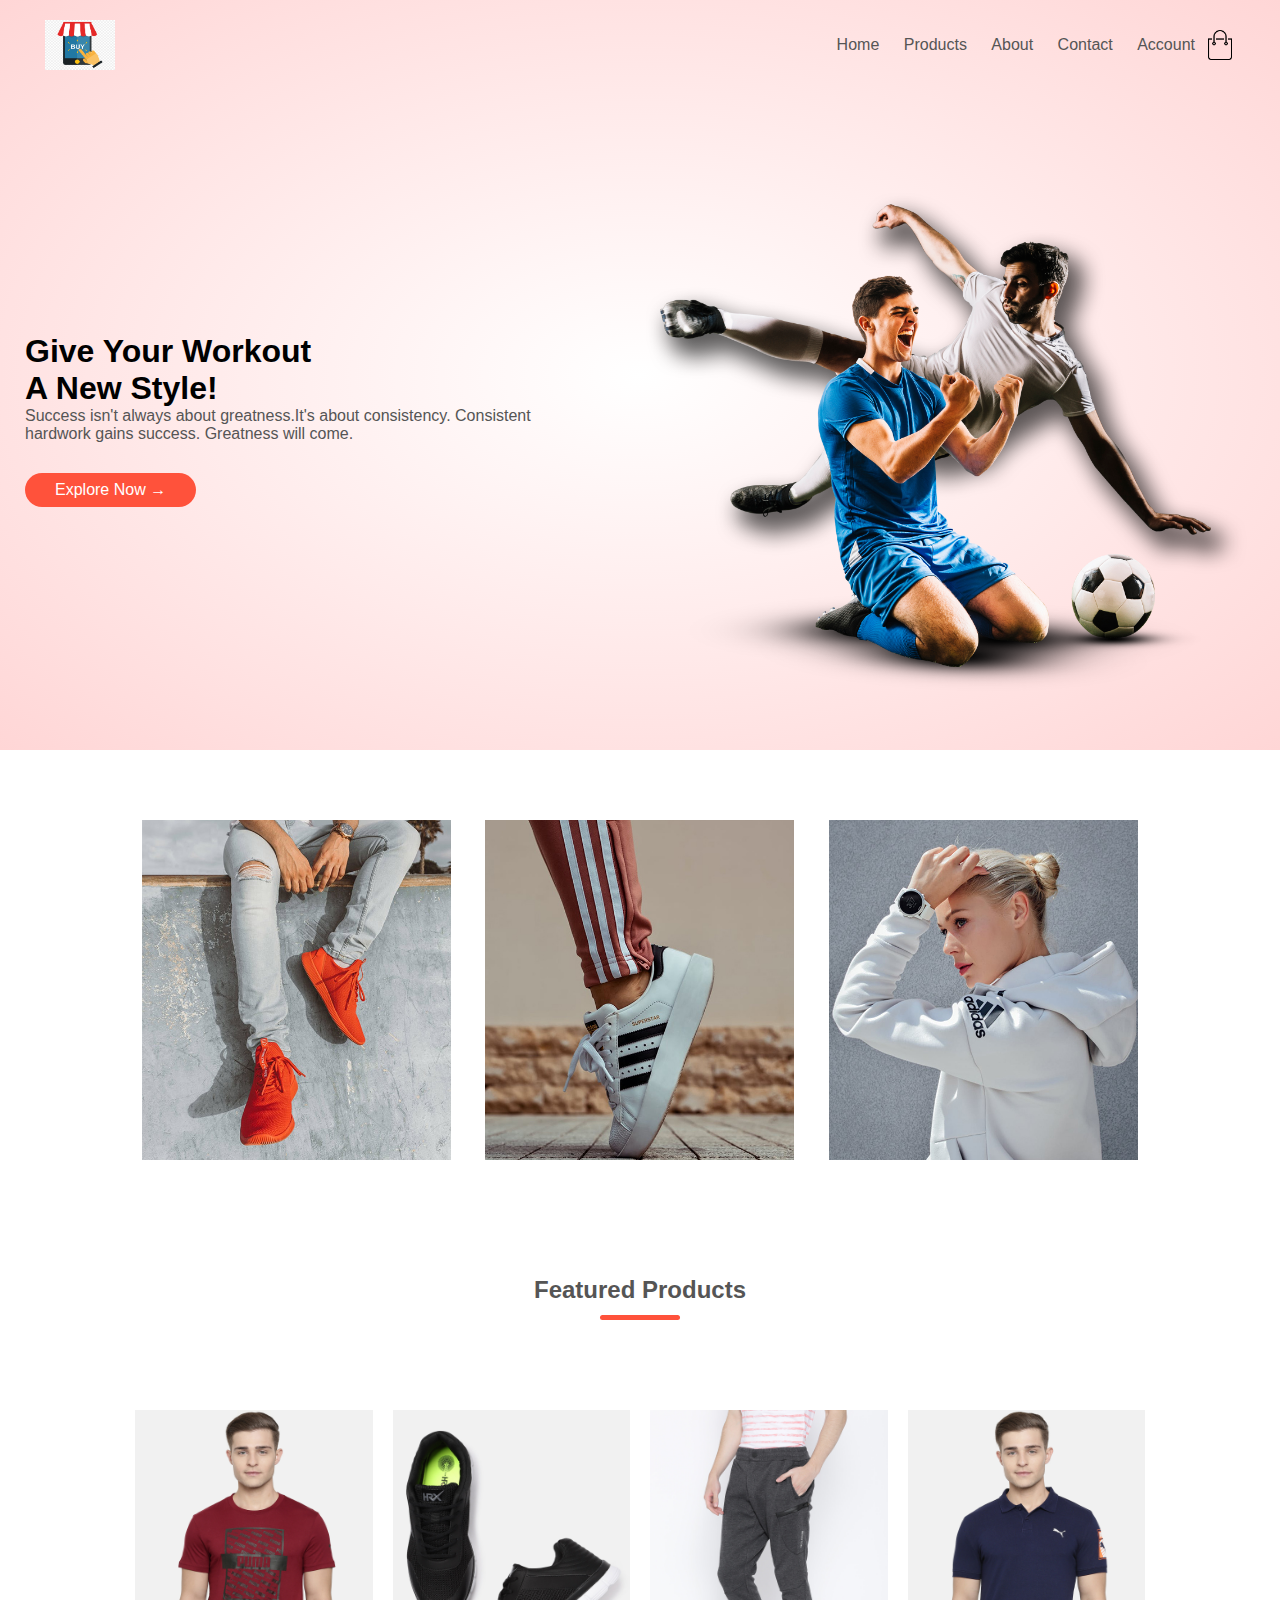
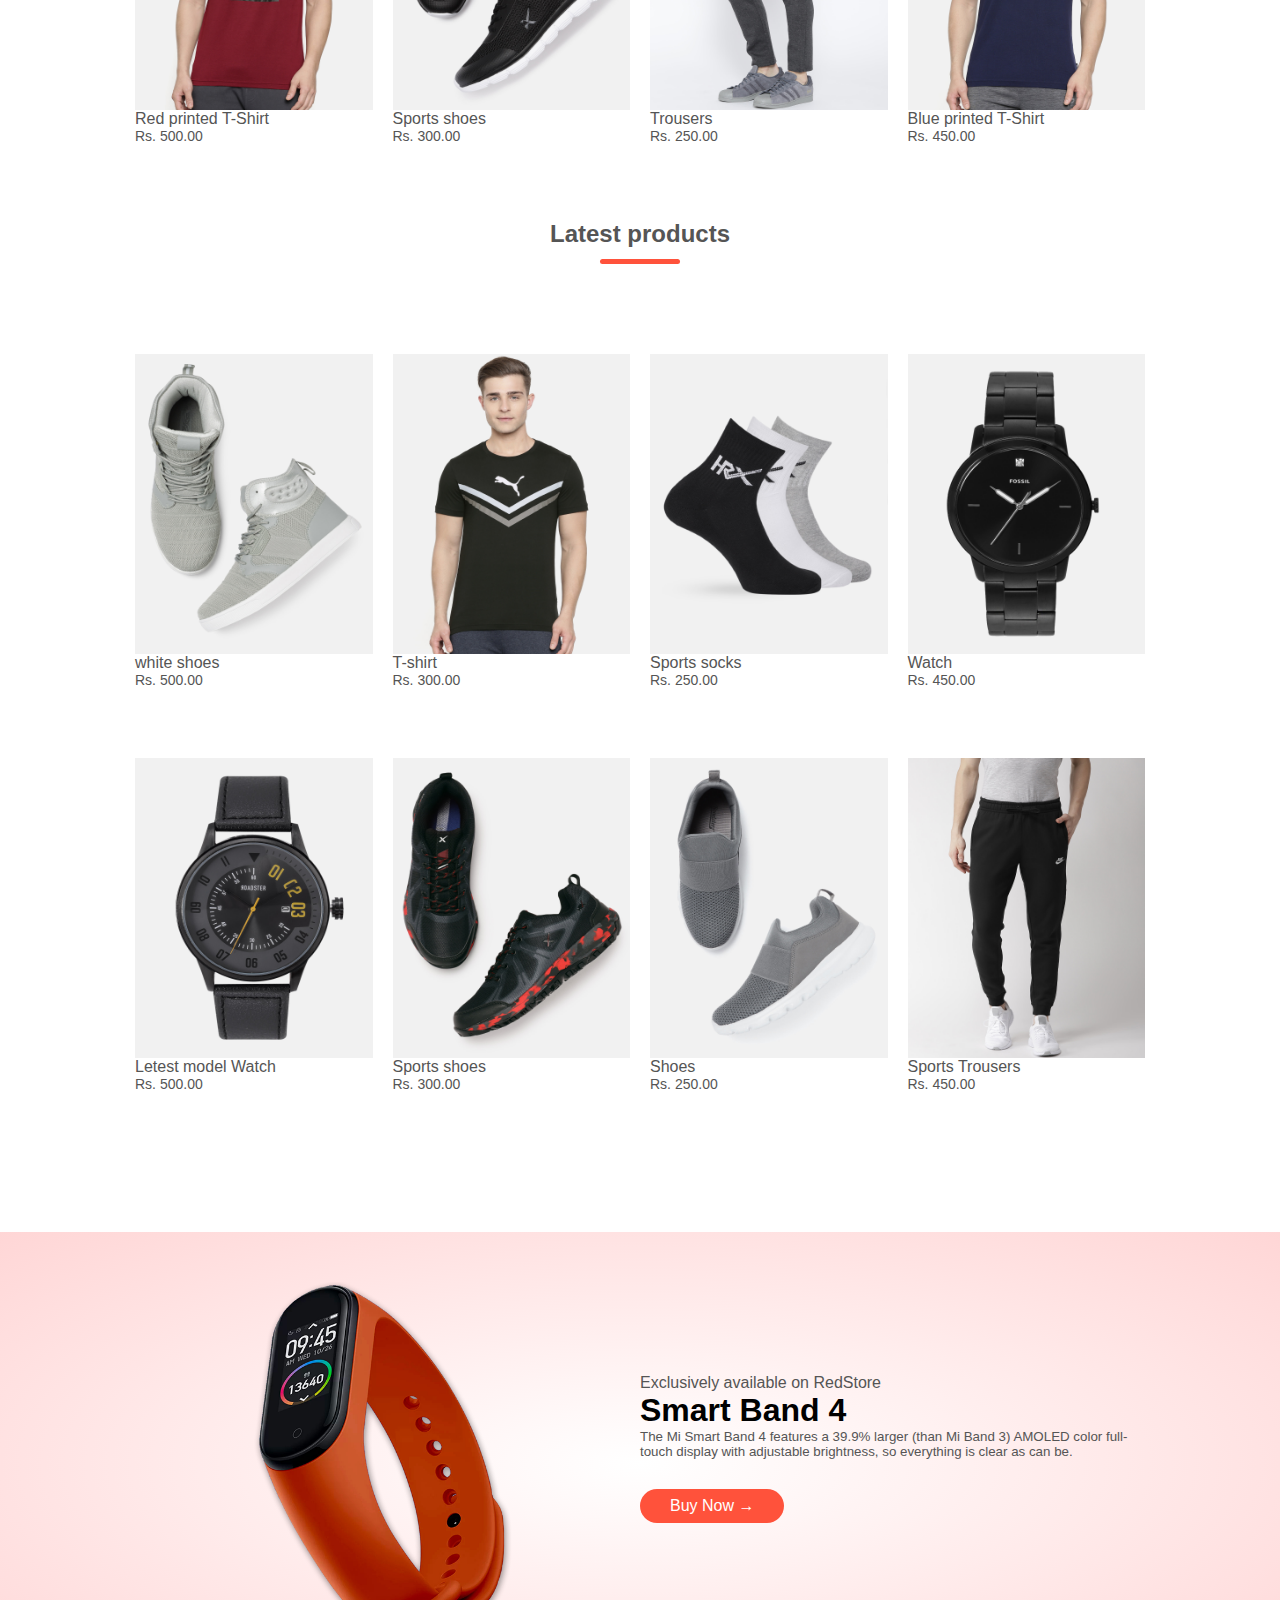
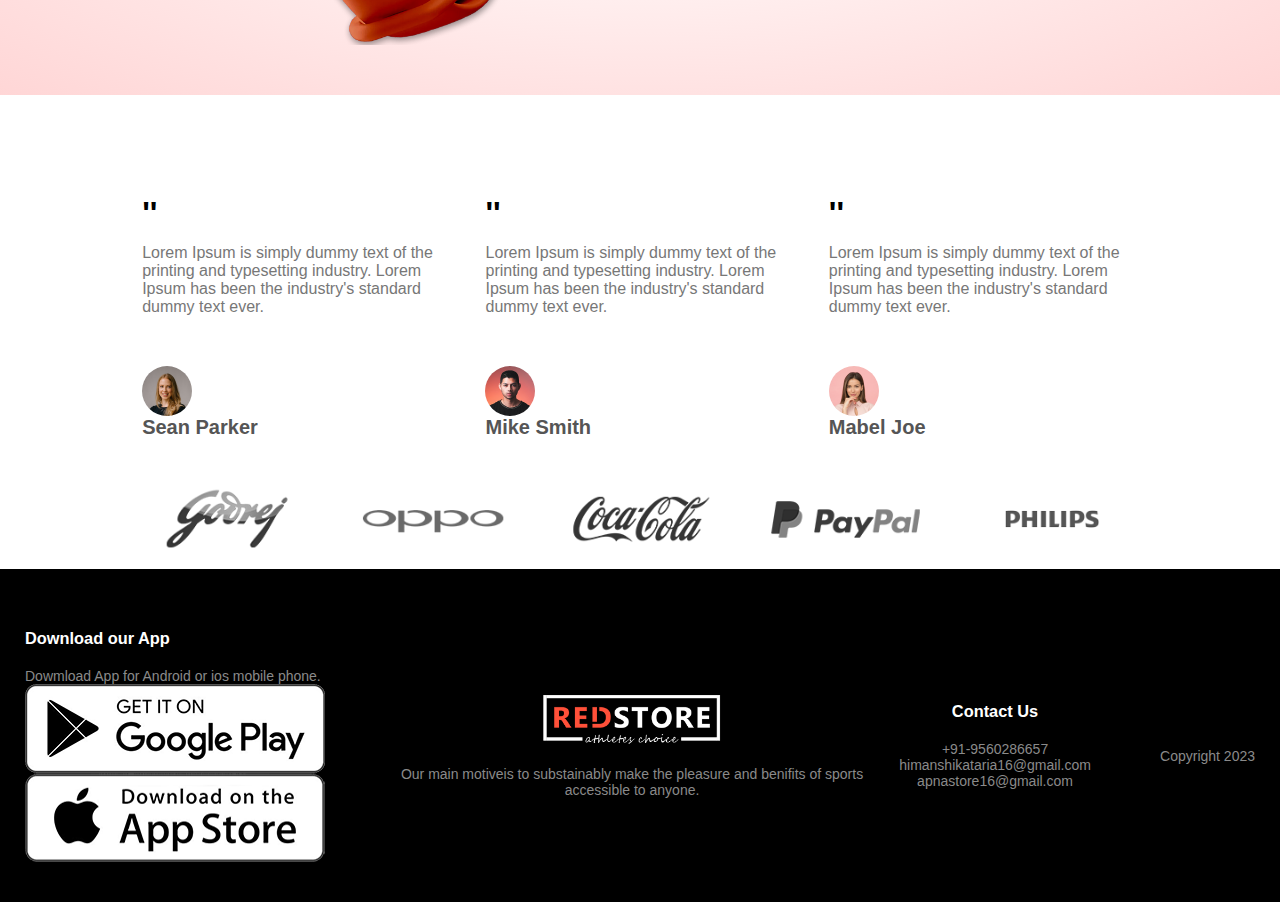
==== index.html @ 04df1ef0 "Added basic code for website" ====
<html>
    <head>
        <title>apnastore- E-commerce website</title>
        <link href="css/styles.css" rel="stylesheet">
        <link href="https://cdn.jsdelivr.net/npm/@fortawesome/fontawesome-free@6.2.1/css/fontawesome.min.css">
     </head>
    <body>
        <div class="header">
        <div class="container">
            <div class="navbar">
                <div class="logo">
                    <img src="images/logo.jpg" alt="logo" height=50px width=70px>
                    <!----
                    <img src="images/menu.png" class="menu-icon" onclick="menutoggle()">
                    -->
                </div>
                <nav>
                    <ul id="Menu Items">
                        <li><a href="index.html">Home</a></li>
                        <li><a href="products.html">Products</a></li>
                        <li><a href="#">About</a></li>
                        <li><a href="#">Contact</a></li>
                        <li><a href="#">Account</a></li>

                    </ul>
                </nav>
                <img src="images/cart.png" alt="shopping cart" width:=30px height=30px>
            </div>
       
            <div class="row">
                <div class="col-2">
                    <h1>Give Your Workout <br>A New Style!</h1>
                    <p>Success isn't always about greatness.It's about consistency. Consistent <br>hardwork gains success. Greatness will come.</p>
                    <a href="" class="btn">Explore Now &#8594</a>
                </div>
                <div class="col-2">
                    <img src="images/image1.png" alt="image">
                </div>
            </div>
        </div>
        </div>
        <!-----featured categories-->
        <div class="categories">
            <div class="small-container">
                <div class="row">
                    <div class="col-3">
                        <img src="images/category-1.jpg">
                    </div>
                    <div class="col-3">
                        <img src="images/category-2.jpg">
                    </div>
                    <div class="col-3">
                        <img src="images/category-3.jpg">
                    </div>
                </div>
            </div>
        </div>

        <!---featured products-->
        <div class="small-container">
            <h2 class="title">Featured Products</h2>
            <div class="row">
                <div class="col-4">
                    <img src="images/product-1.jpg" height=300px width=300px>
                    <h4>Red printed T-Shirt</h4>
                    <div class="rating">
                        <i class="fa fa-star"></i>
                        <i class="fa fa-star"></i>
                        <i class="fa fa-star"></i>
                        <i class="fa fa-star"></i>
                        <i class="fa fa-star-o" aria-hidden="true"></i>

                    </div>
                    <p>Rs. 500.00</p>
                </div>
                <div class="col-4">
                    <img src="images/product-2.jpg" height=300px width=300px>
                    <h4>Sports shoes</h4>
                    <div class="rating">
                        <i class="fa fa-star"></i>
                        <i class="fa fa-star"></i>
                        <i class="fa fa-star"></i>
                        <i class="fa fa-star"></i>
                        <i class="fa fa-star-half-o" aria-hidden="true"></i>

                    </div>
                    <p>Rs. 300.00</p>
                </div>
                <div class="col-4">
                    <img src="images/product-3.jpg" height=300px width=300px>
                    <h4>Trousers</h4>
                    <div class="rating">
                        <i class="fa fa-star"></i>
                        <i class="fa fa-star"></i>
                        <i class="fa fa-star"></i>
                        <i class="fa fa-star"></i>
                        <i class="fa fa-star-half-o" aria-hidden="true"></i>

                    </div>
                    <p>Rs. 250.00</p>
                </div>
                <div class="col-4">
                    <img src="images/product-4.jpg" height=300px width=300px>
                    <h4>Blue printed T-Shirt</h4>
                    <div class="rating">
                        <i class="fa fa-star"></i>
                        <i class="fa fa-star"></i>
                        <i class="fa fa-star"></i>
                        <i class="fa fa-star"></i>
                        <i class="fa fa-star-o" aria-hidden="true"></i>

                    </div>
                    <p>Rs. 450.00</p>
                </div>
            </div>
            <h2 class="title">Latest products</h2>
            <div class="row">
                <div class="col-4">
                    <img src="images/product-5.jpg" height=300px width=300px>
                    <h4>white shoes</h4>
                    <div class="rating">
                        <i class="fa fa-star"></i>
                        <i class="fa fa-star"></i>
                        <i class="fa fa-star"></i>
                        <i class="fa fa-star"></i>
                        <i class="fa fa-star-o" aria-hidden="true"></i>

                    </div>
                    <p>Rs. 500.00</p>
                </div>
                <div class="col-4">
                    <img src="images/product-6.jpg" height=300px width=300px>
                    <h4>T-shirt</h4>
                    <div class="rating">
                        <i class="fa fa-star"></i>
                        <i class="fa fa-star"></i>
                        <i class="fa fa-star"></i>
                        <i class="fa fa-star"></i>
                        <i class="fa fa-star-half-o" aria-hidden="true"></i>

                    </div>
                    <p>Rs. 300.00</p>
                </div>
                <div class="col-4">
                    <img src="images/product-7.jpg" height=300px width=300px>
                    <h4>Sports socks</h4>
                    <div class="rating">
                        <i class="fa fa-star"></i>
                        <i class="fa fa-star"></i>
                        <i class="fa fa-star"></i>
                        <i class="fa fa-star"></i>
                        <i class="fa fa-star-half-o" aria-hidden="true"></i>

                    </div>
                    <p>Rs. 250.00</p>
                </div>
                <div class="col-4">
                    <img src="images/product-8.jpg" height=300px width=300px>
                    <h4>Watch</h4>
                    <div class="rating">
                        <i class="fa fa-star"></i>
                        <i class="fa fa-star"></i>
                        <i class="fa fa-star"></i>
                        <i class="fa fa-star"></i>
                        <i class="fa fa-star-o" aria-hidden="true"></i>

                    </div>
                    <p>Rs. 450.00</p>
                </div>
            </div>

            <div class="row">
                <div class="col-4">
                    <img src="images/product-9.jpg" height=300px width=300px>
                    <h4>Letest model Watch</h4>
                    <div class="rating">
                        <i class="fa fa-star"></i>
                        <i class="fa fa-star"></i>
                        <i class="fa fa-star"></i>
                        <i class="fa fa-star"></i>
                        <i class="fa fa-star-o" aria-hidden="true"></i>

                    </div>
                    <p>Rs. 500.00</p>
                </div>
                <div class="col-4">
                    <img src="images/product-10.jpg" height=300px width=300px>
                    <h4>Sports shoes</h4>
                    <div class="rating">
                        <i class="fa fa-star"></i>
                        <i class="fa fa-star"></i>
                        <i class="fa fa-star"></i>
                        <i class="fa fa-star"></i>
                        <i class="fa fa-star-half-o" aria-hidden="true"></i>

                    </div>
                    <p>Rs. 300.00</p>
                </div>
                <div class="col-4">
                    <img src="images/product-11.jpg" height=300px width=300px>
                    <h4>Shoes</h4>
                    <div class="rating">
                        <i class="fa fa-star"></i>
                        <i class="fa fa-star"></i>
                        <i class="fa fa-star"></i>
                        <i class="fa fa-star"></i>
                        <i class="fa fa-star-half-o" aria-hidden="true"></i>

                    </div>
                    <p>Rs. 250.00</p>
                </div>
                <div class="col-4">
                    <img src="images/product-12.jpg" height=300px width=300px>
                    <h4>Sports Trousers</h4>
                    <div class="rating">
                        <i class="fa fa-star"></i>
                        <i class="fa fa-star"></i>
                        <i class="fa fa-star"></i>
                        <i class="fa fa-star"></i>
                        <i class="fa fa-star-o" aria-hidden="true"></i>

                    </div>
                    <p>Rs. 450.00</p>
                </div>
            </div>
        </div>
        <!--offers-->
        <div class="offer">
            <div class="small-container">
                <div class="row">
                    <div class="col-2">
                        <img src="images/exclusive.png" class="offer-img">
                    </div>
                    <div class="col-2">
                        <p>Exclusively available on RedStore</p>
                        <h1>Smart Band 4</h1>
                        <small>The Mi Smart Band 4 features a 39.9% larger (than Mi Band 3) AMOLED color full-touch display with
                            adjustable brightness, so everything is clear as can be.
                        </small>
                        <br>
                        <a href="" class="btn">Buy Now &#8594;</a>
                    </div>
                </div>
            </div>
        </div>
        <!--testimonial-->
        <div class="testimonial">
            <div class="small-container">
                <div class="row">
                    <div class="col-3">
                        <i class="fa fa-qoute-left"></i>
                        <h1>''</h1>
                        <p>Lorem Ipsum is simply dummy text of the printing and typesetting industry. Lorem Ipsum 
                            has been the industry's standard dummy text ever.
                        </p><br>
                        <div class="rating">
                            <i class="fa fa-star"></i>
                            <i class="fa fa-star"></i>
                            <i class="fa fa-star"></i>
                            <i class="fa fa-star"></i>
                            <i class="fa fa-star-half-o"></i>
                        </div>
                        <img src="images/user-1.png">
                        <h3>Sean Parker</h3>
                    </div>
                    <div class="col-3">
                        <i class="fa fa-qoute-left"></i>
                        <h1>''</h1>
                        <p>Lorem Ipsum is simply dummy text of the printing and typesetting industry. Lorem Ipsum 
                            has been the industry's standard dummy text ever.
                        </p><br>
                        <div class="rating">
                            <i class="fa fa-star"></i>
                            <i class="fa fa-star"></i>
                            <i class="fa fa-star"></i>
                            <i class="fa fa-star"></i>
                            <i class="fa fa-star-half-o"></i>
                        </div>
                        <img src="images/user-2.png">
                        <h3>Mike Smith</h3>
                    </div>
                    <div class="col-3">
                        <i class="fa fa-qoute-left"></i>
                        <h1>''</h1>
                        <p>Lorem Ipsum is simply dummy text of the printing and typesetting industry. Lorem Ipsum 
                            has been the industry's standard dummy text ever.
                        </p><br>
                        <div class="rating">
                            <i class="fa fa-star"></i>
                            <i class="fa fa-star"></i>
                            <i class="fa fa-star"></i>
                            <i class="fa fa-star"></i>
                            <i class="fa fa-star-half-o"></i>
                        </div>
                        <img src="images/user-3.png">
                        <h3>Mabel Joe</h3>
                    </div>
                </div>
            </div>
        </div>

        <!----brands----->
        <div class="brands">
            <div class="small-container">
                <div class="row">
                    <div class="col-5">
                        <img src="images/logo-godrej.png">
                    </div>
                    <div class="col-5">
                        <img src="images/logo-oppo.png">
                    </div>
                    <div class="col-5">
                        <img src="images/logo-coca-cola.png">
                    </div>
                    <div class="col-5">
                        <img src="images/logo-paypal.png">
                    </div>
                    <div class="col-5">
                        <img src="images/logo-philips.png">
                    </div>
                </div>
            </div>
        </div>
        <!--footer-->
        <div class="footer">
            <div class="container">
                <div class="row">
                    <div class="footer-col-1">
                        <h3>Download our App</h3>
                        <p>Dowmload App for Android or ios mobile phone.</p>
                        <img src="images/play-store.png">
                        <img src="images/app-store.png">
                    </div>
                    <div class="footer-col-2">
                        <img src="images/logo-white.png">
                        <p>Our main motiveis to substainably make the pleasure and benifits of sports accessible to anyone.</p>
                    </div>
                    <div class="footer-col-3">
                        <h3>Contact Us</h3>
                        <ul>
                            <li>+91-9560286657</li>
                            <li>himanshikataria16@gmail.com</li>
                            <li>apnastore16@gmail.com</li>
                        </ul>
                    </div>
                 <hr>
                 <p class="copyright">Copyright 2023</p>   
            </div>
        </div>
        <!--javascript-->
        <script>
            var menuitems = document.getElementaryById("Menu items");
            Menuitems.style.maxheight= "0px";
            function menutoggle(){
                if(Menuitems.style.maxheight=="0px")
                {
                    Menuitems.style.maxheight="200px";
                }
                else
                {
                    Menuitems.style.maxheight="0px";
                }
            }
        </script>
    </body>
</html>
---- css/styles.css ----
*{
    margin:0;
    padding:0;
    box-sizing:border-box;
}
body{
    font-family:'Poppins', sans-serif;
}
.navbar{
    display: flex;
    align-items: center;
    padding: 20px;
}
nav{
    flex: 1;
    text-align: right;
}
nav ul{
    display: inline-block;
    list-style-type: none;
}
nav ul li{
    display:inline-block;
    padding:10px;
}
a{
    text-decoration:none;
    color:#555;
}
p{
    color:#555;
}
.container{
    max-width:1300px;
    margin:auto;
    padding-left:25px;
    padding-right:25px;
}
.row{
    display:flex;
    align-items:center;
    flex-wrap:wrap;
    justify-content:space-around;
}
.col-2{
    flex-basis:50%;
    min-width:300px;
}
.col-2 img{
    max-width:100%;
    padding:50px 0;
}
.btn{
    display:inline-block;
    background:#ff523b;
    color:#fff;
    padding:8px 30px;
    margin:30px 0;
    border-radius:30px;
    transition: background 0.5s;
}
.header{
   
    background: radial-gradient(#fff,#ffd6d6);
}
.header .row{
    margin-top:30px;
}
.btn:hover{
    background:black;
    color:white;
}
.categories{
    margin:70px 0;
}
.col-3{
    flex-basis:30%;
    min-width:250px;
    margin-bottom: 30px;
}
.col-3 img{
    width:100%;
}
.small-container{
    max-width:1080px;
    margin:auto;
    padding-left:25px;
    padding-right:25px;
}
.col-4{
    flex-basis:25%;
    padding:10px;
    min-width: 200px;
    margin-bottom:50px;
    transition: transform 0.5s;
}
.col-4 img{
    width:100%;
}
.title{
    text-align:center;
    margin:0 auto 80px;
    position: relative;
    line-height: 60px;
    color:#555;
}
.title::after{
    content:' ';
    background: #ff523b;
    width: 80px;
    height:5px;
    border-radius:5px;
    position: absolute;
    bottom:0;
    left:50%;
    transform: translatex(-50%);
}
h4{
    color:#555;
    font-weight:normal;
}
.col-4 p{
    font-size:14px;
}
.rating.fa{
    color:#ff523b;
}
.col-4:hover{
    transform:translateY(-5px);
}
/*--offer--*/
.offer{
    background: radial-gradient(#fff,#ffd6d6);
    margin-top:80px;
    padding:0px;
}
.col-2 .offer-img{
    padding:50px;
}
small{
    color:#555;
}
/*------testimonial--*/
.testimonial{
    padding-top:100px;
}
.testimonial col-3{
    text-align:center;
    padding:40px 20px;
    box-shadow: 0px 0px 20px 0px rgba(0,0,0,0,1);
    cursor:pointer;
    transition: transform 0.5s;
}
.testimonial .col-3 img{
    width:50px;
    margin-top:20px;
    border-radius:50%;
    align-items: center;
}
.testimonial .col-3:hover{
    transform: translateY(-10px);
}
.fa .fa-qoute-left{
    font-size: 34px;
    color:#ff523b;
}
.col-3 p{
    font-size: 16px;
    margin : 12px 0;
    color:#777;
}
.testimonial .col-3 h3{
    font-weight:600;
    color:#555;
    font-size: 20px;;
}
/*------Brands--*/
.brands{
    margin:10px auto;
}
.col-5{
    width:160px;
}
.col-5 img{
    width:100%;
    cursor:pointer;
    filter:grayscale(100%);
}
.col-5 img:hover{
    filter:grayscale(0);
}
/*------Footer--*/
.footer{
    background:#000;
    color:#8a8a8a;
    font-size: 14px;
    padding:60px 0 20px;
}
.footer p{
    color:#8a8a8a;
}
.footer h3{
    color:#fff;
    margin-bottom:20px;
}
.footer-col-1, .footer-col-2, .footer-col-3, .footer-col-4{
    min-width: 250px;
    margin-bottom:20px;
}
.footer-col-1{
    flex-basis:30%;
}
.footer-col-2{
    flex: 1;
    text-align: center;
}
.footer-col-2 img{
    width:180px;
    margin-bottom: 20px;
}
.footer-col-3, .footer-col-4{
    flex-basis: 12%;
    text-align: center;
}
ul{
    list-style-type: none;
}
.app-logo{
    margin-top: 20px;
}
.app-logo img{
    width:140px;
}
.footer hr{
   border:none;
   background:"b5b5b5";
   height:1px;
   margin:20px;
}
.copyright{
    text-align: center;
}
</*
.menu-icon{
    width:28px;
    margin-left:20px;
    display: none;;
}
</*---media

@media only screen and (max-width:800px){
    nav ul{
        position: absolute;
        top:70px;
        left:0;
        background: #333;
        width:100px;
    }
}
nav ul li{
    display: block;
    margin-right:50px;
    margin-top: 10px;
    margin-bottom: 10px;
}
nav ul li a{
}*/>
</*
.menu-icon{
    display: block;
    cursor:pointer;
}
*/>

</*---all products--*/>
.row-2{
    justify-content: space-between;
    margin:100px auto 50px;
}
select{
    border: 1px solid #ff523b;
    padding:5px;
}
select;focus{

}
</*cart items*/>
.card-page{
    margin:80px auto;
}
table{
    width:100%;
    border-collapse: collapse;
}
.cart-info{
    display: flex;
    flex-wrap: wrap;
}
th{
    text-align: left;
    padding:5px;
    color:white;
    background: #ff523b;
    font-weight: normal;
}
td{
    padding:10px 5px;
}
td input{
    width:40px;
    height:30px;
    padding:5px;
}
td a{
    color:#ff523b;
    font-size: 12px;;
}
td img{
    width: 80px;
    height:80px;
    margin-right: 10px;
}
.total-price{
    display: flex;
    justify-content: flex-end;
}
.total-price table{
    border-top:3px solid #ff532b;
    width: 100%;
    max-width: 350px;;
}
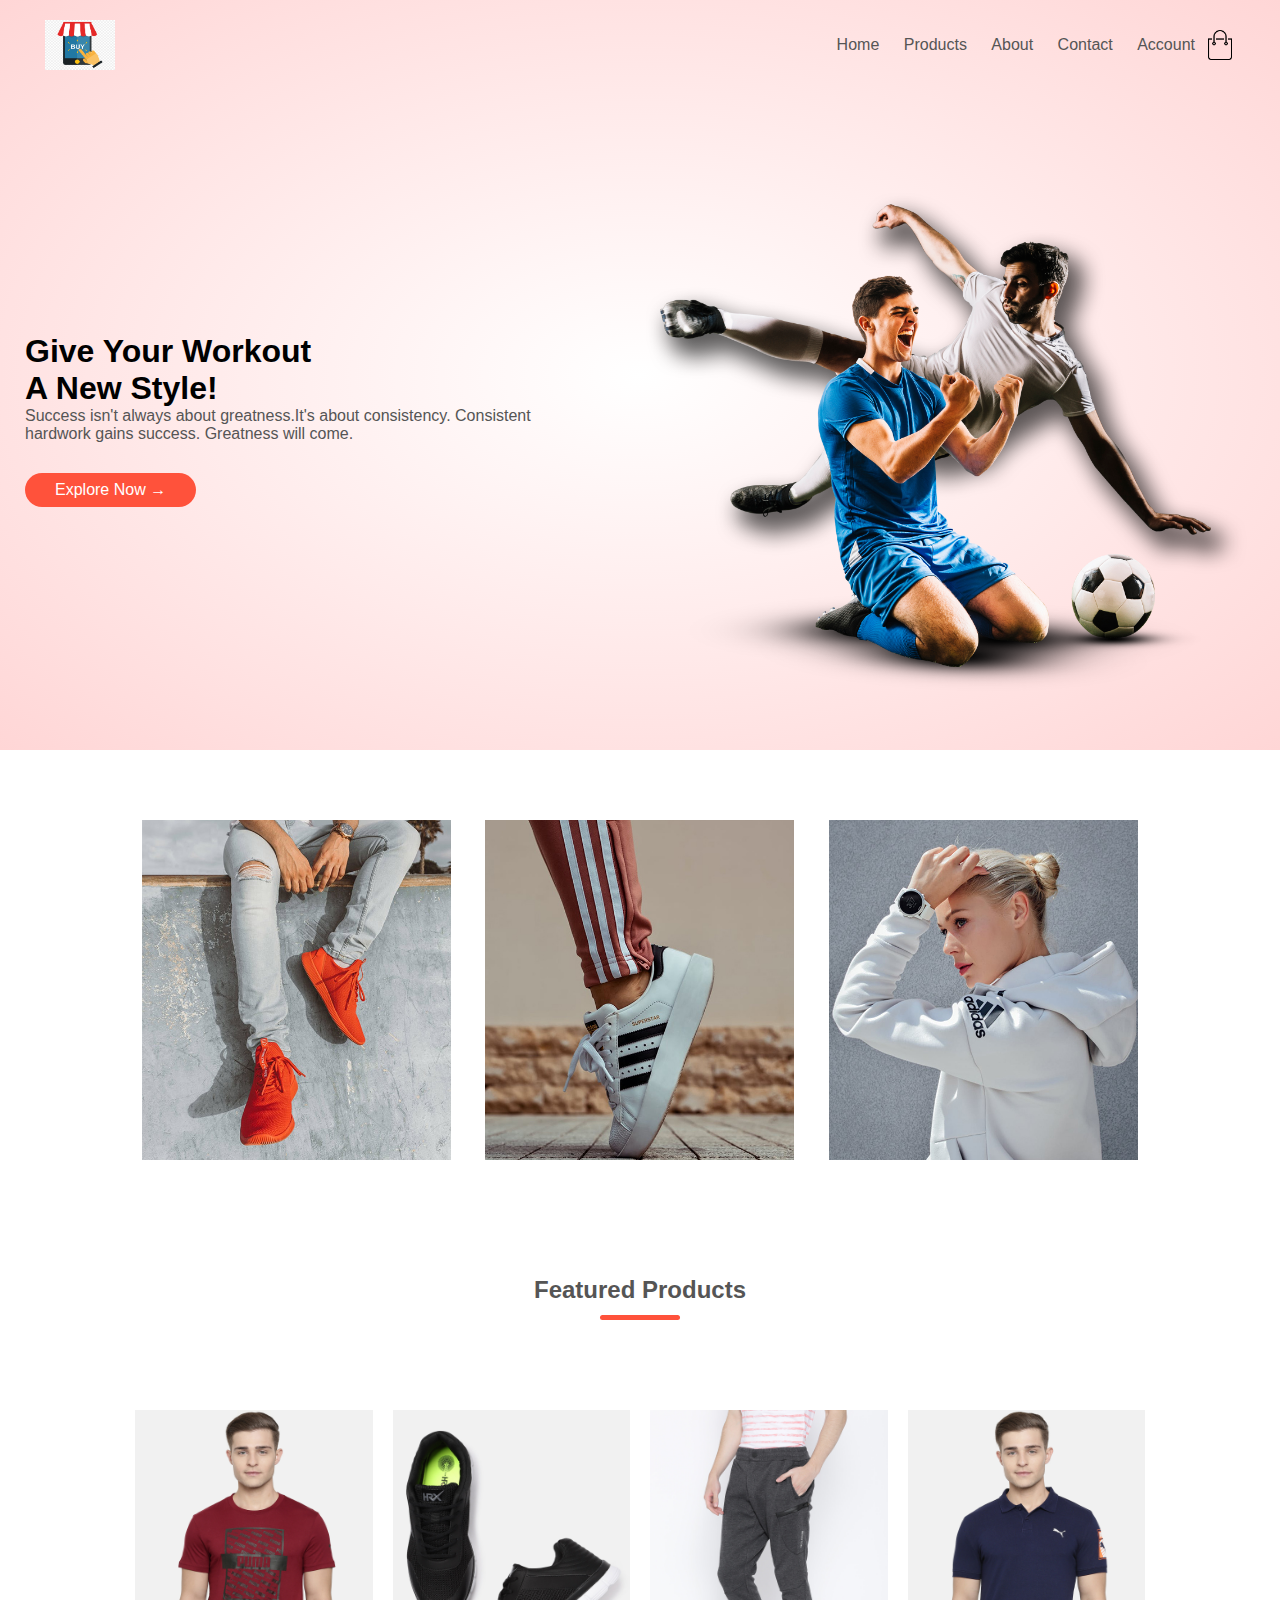
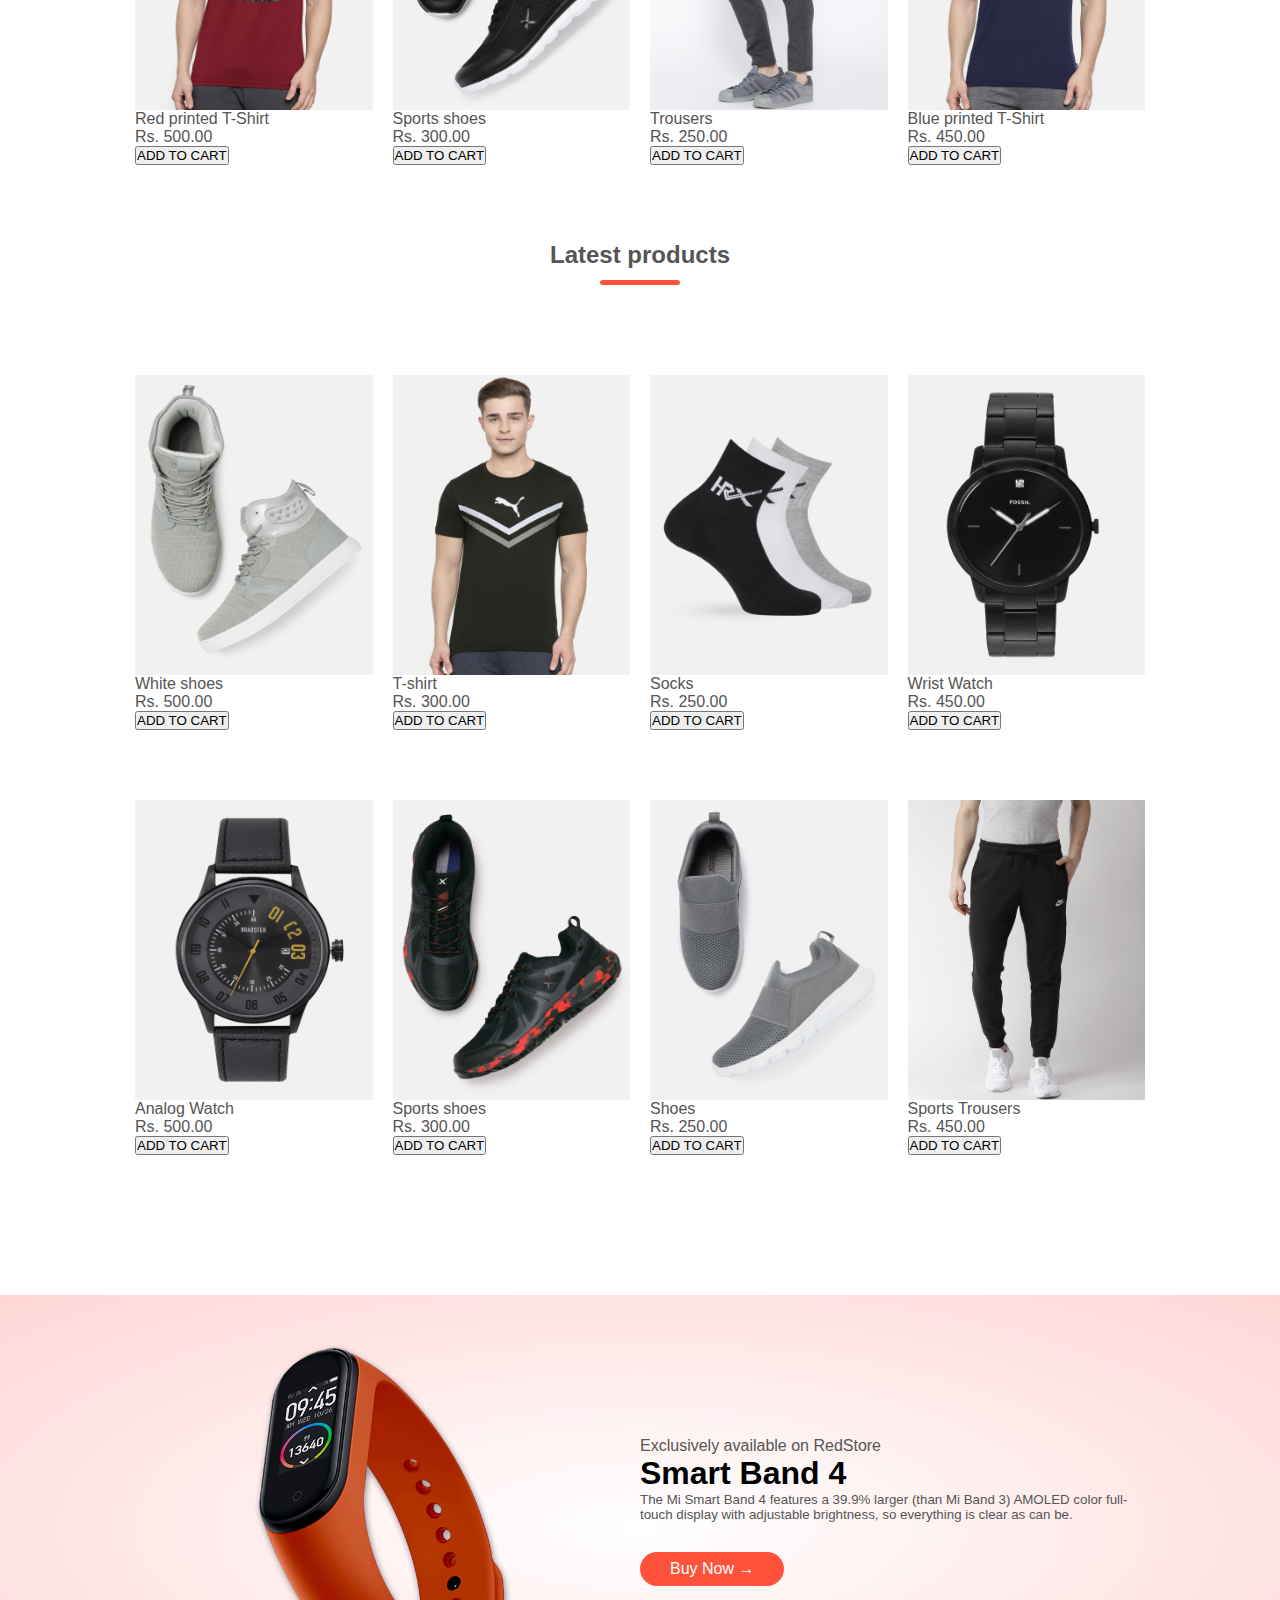
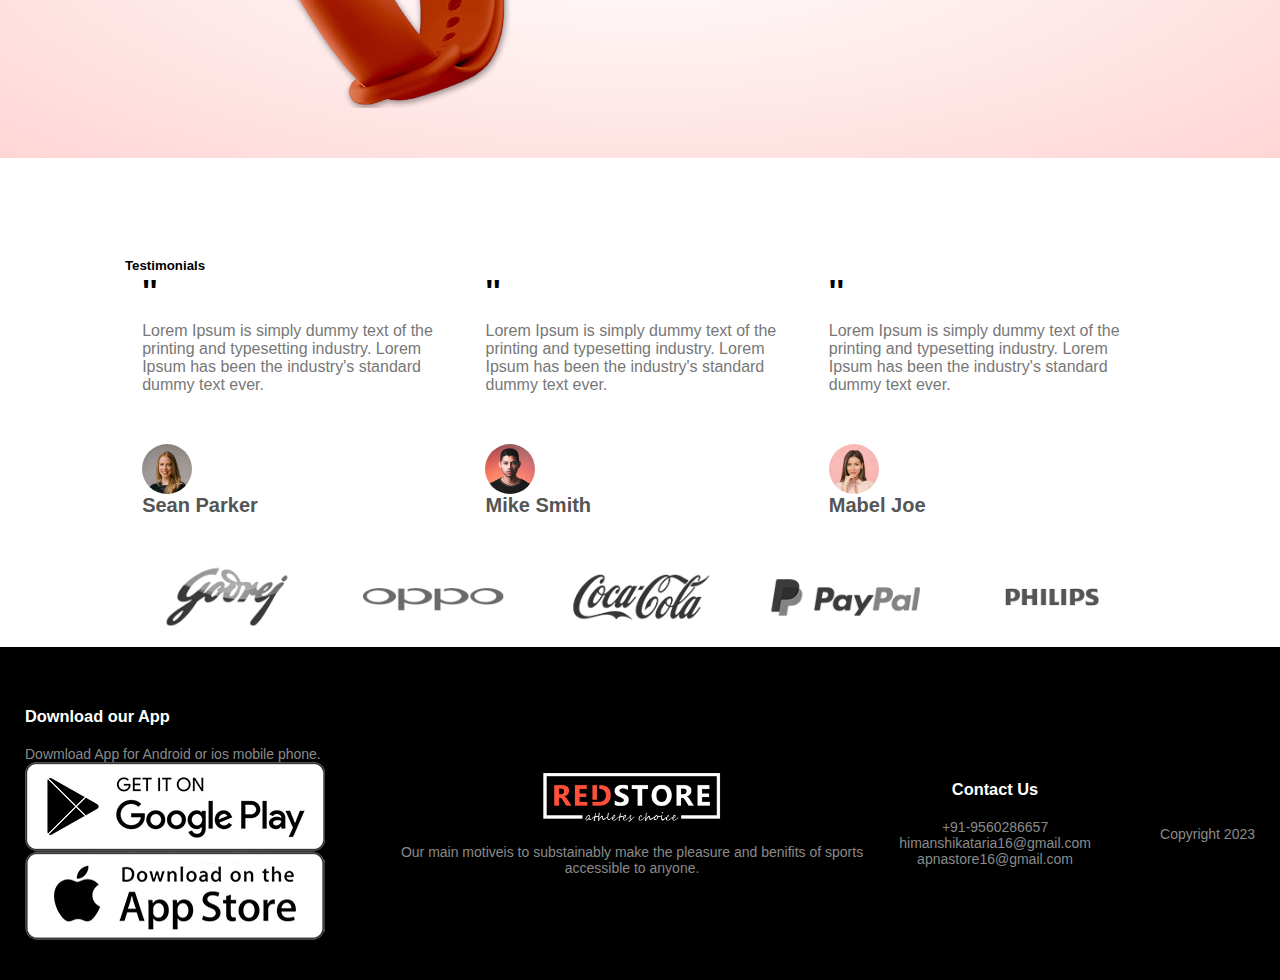
==== commit 6dfe4a9c: "Added some text" ====
--- a/index.html
+++ b/index.html
@@ -34,7 +34,7 @@
                     <a href="" class="btn">Explore Now &#8594</a>
                 </div>
                 <div class="col-2">
-                    <img src="images/image1.png" alt="image">
+                    <img src="images/image1.png" alt="image" class="img">
                 </div>
             </div>
         </div>
@@ -62,165 +62,175 @@
             <div class="row">
                 <div class="col-4">
                     <img src="images/product-1.jpg" height=300px width=300px>
-                    <h4>Red printed T-Shirt</h4>
-                    <div class="rating">
-                        <i class="fa fa-star"></i>
-                        <i class="fa fa-star"></i>
-                        <i class="fa fa-star"></i>
-                        <i class="fa fa-star"></i>
-                        <i class="fa fa-star-o" aria-hidden="true"></i>
-
-                    </div>
-                    <p>Rs. 500.00</p>
+                    <br>
+                    <h4>Red printed T-Shirt<br> Rs. 500.00 <br>
+                        <button class="button">ADD TO CART</button>
+                    </h4>
+                    <div class="rating">
+                        <i class="fa fa-star"></i>
+                        <i class="fa fa-star"></i>
+                        <i class="fa fa-star"></i>
+                        <i class="fa fa-star"></i>
+                        <i class="fa fa-star-o" aria-hidden="true"></i>
+
+                    </div>
                 </div>
                 <div class="col-4">
                     <img src="images/product-2.jpg" height=300px width=300px>
-                    <h4>Sports shoes</h4>
-                    <div class="rating">
-                        <i class="fa fa-star"></i>
-                        <i class="fa fa-star"></i>
-                        <i class="fa fa-star"></i>
-                        <i class="fa fa-star"></i>
-                        <i class="fa fa-star-half-o" aria-hidden="true"></i>
-
-                    </div>
-                    <p>Rs. 300.00</p>
+                    <h4>Sports shoes <br> Rs. 300.00 <br>
+                        <button class="button">ADD TO CART</button>
+                    </h4>
+                    <div class="rating">
+                        <i class="fa fa-star"></i>
+                        <i class="fa fa-star"></i>
+                        <i class="fa fa-star"></i>
+                        <i class="fa fa-star"></i>
+                        <i class="fa fa-star-half-o" aria-hidden="true"></i>
+                    </div>
                 </div>
                 <div class="col-4">
                     <img src="images/product-3.jpg" height=300px width=300px>
-                    <h4>Trousers</h4>
-                    <div class="rating">
-                        <i class="fa fa-star"></i>
-                        <i class="fa fa-star"></i>
-                        <i class="fa fa-star"></i>
-                        <i class="fa fa-star"></i>
-                        <i class="fa fa-star-half-o" aria-hidden="true"></i>
-
-                    </div>
-                    <p>Rs. 250.00</p>
+                    <h4>Trousers <br> Rs. 250.00 <br>
+                        <button class="button">ADD TO CART</button>
+                    </h4>
+                    <div class="rating">
+                        <i class="fa fa-star"></i>
+                        <i class="fa fa-star"></i>
+                        <i class="fa fa-star"></i>
+                        <i class="fa fa-star"></i>
+                        <i class="fa fa-star-half-o" aria-hidden="true"></i>
+
+                    </div>
+                    
                 </div>
                 <div class="col-4">
                     <img src="images/product-4.jpg" height=300px width=300px>
-                    <h4>Blue printed T-Shirt</h4>
-                    <div class="rating">
-                        <i class="fa fa-star"></i>
-                        <i class="fa fa-star"></i>
-                        <i class="fa fa-star"></i>
-                        <i class="fa fa-star"></i>
-                        <i class="fa fa-star-o" aria-hidden="true"></i>
-
-                    </div>
-                    <p>Rs. 450.00</p>
+                    <h4> Blue printed T-Shirt<br> Rs. 450.00 <br>
+                        <button class="button">ADD TO CART</button>
+                    </h4>
+                    <div class="rating">
+                        <i class="fa fa-star"></i>
+                        <i class="fa fa-star"></i>
+                        <i class="fa fa-star"></i>
+                        <i class="fa fa-star"></i>
+                        <i class="fa fa-star-o" aria-hidden="true"></i>
+                    </div>
                 </div>
             </div>
             <h2 class="title">Latest products</h2>
             <div class="row">
                 <div class="col-4">
                     <img src="images/product-5.jpg" height=300px width=300px>
-                    <h4>white shoes</h4>
-                    <div class="rating">
-                        <i class="fa fa-star"></i>
-                        <i class="fa fa-star"></i>
-                        <i class="fa fa-star"></i>
-                        <i class="fa fa-star"></i>
-                        <i class="fa fa-star-o" aria-hidden="true"></i>
-
-                    </div>
-                    <p>Rs. 500.00</p>
+                    <h4>White shoes<br> Rs. 500.00 <br>
+                        <button class="button">ADD TO CART</button>
+                    </h4>
+                    <div class="rating">
+                        <i class="fa fa-star"></i>
+                        <i class="fa fa-star"></i>
+                        <i class="fa fa-star"></i>
+                        <i class="fa fa-star"></i>
+                        <i class="fa fa-star-o" aria-hidden="true"></i>
+                    </div>
                 </div>
                 <div class="col-4">
                     <img src="images/product-6.jpg" height=300px width=300px>
-                    <h4>T-shirt</h4>
-                    <div class="rating">
-                        <i class="fa fa-star"></i>
-                        <i class="fa fa-star"></i>
-                        <i class="fa fa-star"></i>
-                        <i class="fa fa-star"></i>
-                        <i class="fa fa-star-half-o" aria-hidden="true"></i>
-
-                    </div>
-                    <p>Rs. 300.00</p>
+                    <h4>T-shirt<br> Rs. 300.00 <br>
+                        <button class="button">ADD TO CART</button>
+                    </h4>
+                    <div class="rating">
+                        <i class="fa fa-star"></i>
+                        <i class="fa fa-star"></i>
+                        <i class="fa fa-star"></i>
+                        <i class="fa fa-star"></i>
+                        <i class="fa fa-star-half-o" aria-hidden="true"></i>
+                    </div>
                 </div>
                 <div class="col-4">
                     <img src="images/product-7.jpg" height=300px width=300px>
-                    <h4>Sports socks</h4>
-                    <div class="rating">
-                        <i class="fa fa-star"></i>
-                        <i class="fa fa-star"></i>
-                        <i class="fa fa-star"></i>
-                        <i class="fa fa-star"></i>
-                        <i class="fa fa-star-half-o" aria-hidden="true"></i>
-
-                    </div>
-                    <p>Rs. 250.00</p>
+                    <h4>Socks<br> Rs. 250.00 <br>
+                        <button class="button">ADD TO CART</button>
+                    </h4>
+                    <div class="rating">
+                        <i class="fa fa-star"></i>
+                        <i class="fa fa-star"></i>
+                        <i class="fa fa-star"></i>
+                        <i class="fa fa-star"></i>
+                        <i class="fa fa-star-half-o" aria-hidden="true"></i>
+
+                    </div>
                 </div>
                 <div class="col-4">
                     <img src="images/product-8.jpg" height=300px width=300px>
-                    <h4>Watch</h4>
-                    <div class="rating">
-                        <i class="fa fa-star"></i>
-                        <i class="fa fa-star"></i>
-                        <i class="fa fa-star"></i>
-                        <i class="fa fa-star"></i>
-                        <i class="fa fa-star-o" aria-hidden="true"></i>
-
-                    </div>
-                    <p>Rs. 450.00</p>
+                    <h4>Wrist Watch<br> Rs. 450.00 <br>
+                        <button class="button">ADD TO CART</button>
+                    </h4>
+                    <div class="rating">
+                        <i class="fa fa-star"></i>
+                        <i class="fa fa-star"></i>
+                        <i class="fa fa-star"></i>
+                        <i class="fa fa-star"></i>
+                        <i class="fa fa-star-o" aria-hidden="true"></i>
+
+                    </div>
                 </div>
             </div>
 
             <div class="row">
                 <div class="col-4">
                     <img src="images/product-9.jpg" height=300px width=300px>
-                    <h4>Letest model Watch</h4>
-                    <div class="rating">
-                        <i class="fa fa-star"></i>
-                        <i class="fa fa-star"></i>
-                        <i class="fa fa-star"></i>
-                        <i class="fa fa-star"></i>
-                        <i class="fa fa-star-o" aria-hidden="true"></i>
-
-                    </div>
-                    <p>Rs. 500.00</p>
+                    <h4>Analog Watch<br> Rs. 500.00 <br>
+                        <button class="button">ADD TO CART</button>
+                    </h4>
+                    <div class="rating">
+                        <i class="fa fa-star"></i>
+                        <i class="fa fa-star"></i>
+                        <i class="fa fa-star"></i>
+                        <i class="fa fa-star"></i>
+                        <i class="fa fa-star-o" aria-hidden="true"></i>
+
+                    </div>
                 </div>
                 <div class="col-4">
                     <img src="images/product-10.jpg" height=300px width=300px>
-                    <h4>Sports shoes</h4>
-                    <div class="rating">
-                        <i class="fa fa-star"></i>
-                        <i class="fa fa-star"></i>
-                        <i class="fa fa-star"></i>
-                        <i class="fa fa-star"></i>
-                        <i class="fa fa-star-half-o" aria-hidden="true"></i>
-
-                    </div>
-                    <p>Rs. 300.00</p>
+                    <h4>Sports shoes<br> Rs. 300.00 <br>
+                        <button class="button">ADD TO CART</button>
+                    </h4>
+                    <div class="rating">
+                        <i class="fa fa-star"></i>
+                        <i class="fa fa-star"></i>
+                        <i class="fa fa-star"></i>
+                        <i class="fa fa-star"></i>
+                        <i class="fa fa-star-half-o" aria-hidden="true"></i>
+
+                    </div>
                 </div>
                 <div class="col-4">
                     <img src="images/product-11.jpg" height=300px width=300px>
-                    <h4>Shoes</h4>
-                    <div class="rating">
-                        <i class="fa fa-star"></i>
-                        <i class="fa fa-star"></i>
-                        <i class="fa fa-star"></i>
-                        <i class="fa fa-star"></i>
-                        <i class="fa fa-star-half-o" aria-hidden="true"></i>
-
-                    </div>
-                    <p>Rs. 250.00</p>
+                    <h4>Shoes<br> Rs. 250.00 <br>
+                        <button class="button">ADD TO CART</button>
+                    </h4>
+                    <div class="rating">
+                        <i class="fa fa-star"></i>
+                        <i class="fa fa-star"></i>
+                        <i class="fa fa-star"></i>
+                        <i class="fa fa-star"></i>
+                        <i class="fa fa-star-half-o" aria-hidden="true"></i>
+
+                    </div>
                 </div>
                 <div class="col-4">
                     <img src="images/product-12.jpg" height=300px width=300px>
-                    <h4>Sports Trousers</h4>
-                    <div class="rating">
-                        <i class="fa fa-star"></i>
-                        <i class="fa fa-star"></i>
-                        <i class="fa fa-star"></i>
-                        <i class="fa fa-star"></i>
-                        <i class="fa fa-star-o" aria-hidden="true"></i>
-
-                    </div>
-                    <p>Rs. 450.00</p>
+                    <h4>Sports Trousers<br> Rs. 450.00 <br>
+                        <button class="button">ADD TO CART</button>
+                    </h4>
+                    <div class="rating">
+                        <i class="fa fa-star"></i>
+                        <i class="fa fa-star"></i>
+                        <i class="fa fa-star"></i>
+                        <i class="fa fa-star"></i>
+                        <i class="fa fa-star-o" aria-hidden="true"></i>
+
+                    </div>
                 </div>
             </div>
         </div>
@@ -229,7 +239,7 @@
             <div class="small-container">
                 <div class="row">
                     <div class="col-2">
-                        <img src="images/exclusive.png" class="offer-img">
+                        <img src="images/exclusive.png" class="offer-img img" >
                     </div>
                     <div class="col-2">
                         <p>Exclusively available on RedStore</p>
@@ -246,6 +256,7 @@
         <!--testimonial-->
         <div class="testimonial">
             <div class="small-container">
+                <h5>Testimonials</h5>
                 <div class="row">
                     <div class="col-3">
                         <i class="fa fa-qoute-left"></i>
